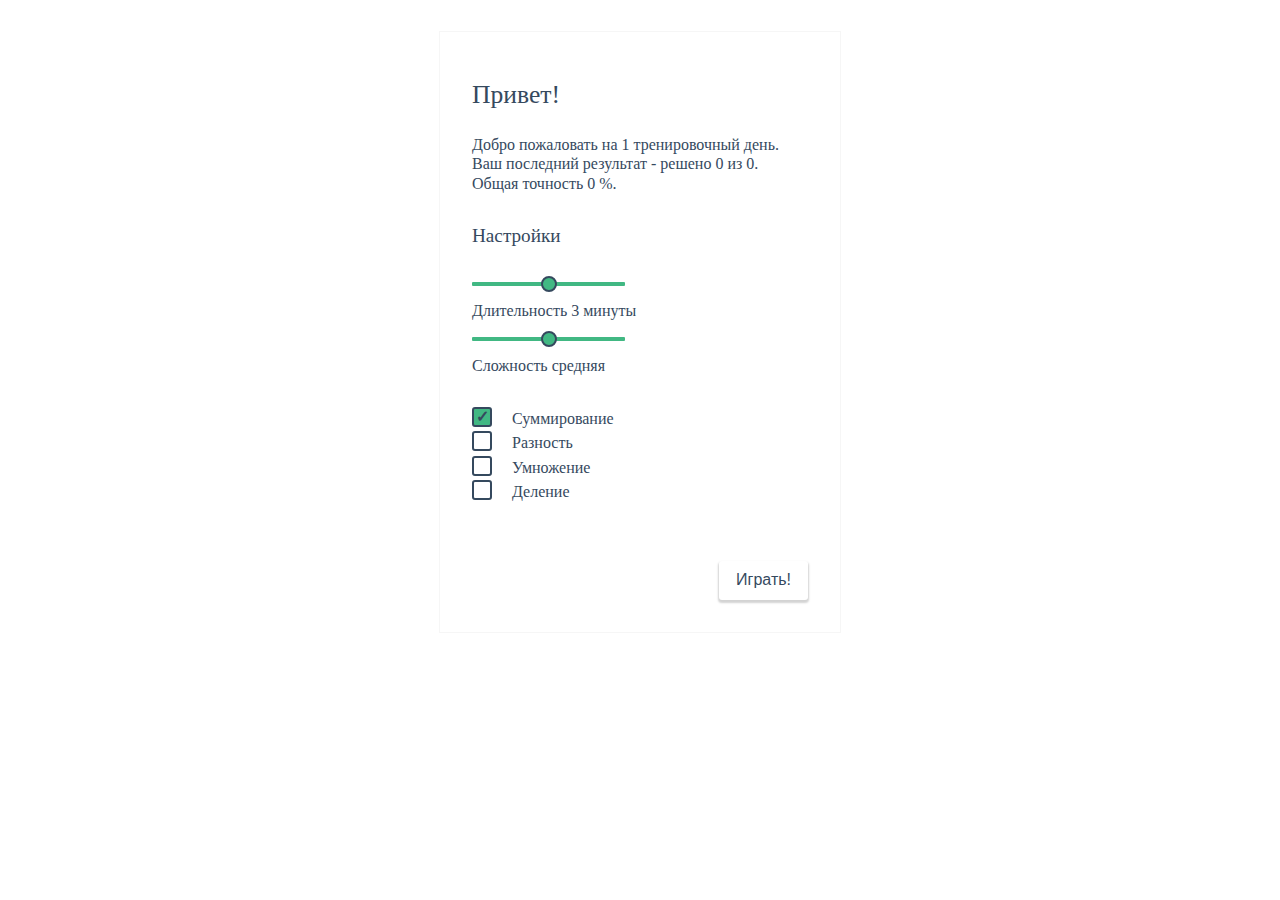
==== index.html @ cf0a99f4 "Initial commit" ====
<!DOCTYPE html><html lang=en><head><meta charset=utf-8><meta http-equiv=X-UA-Compatible content="IE=edge"><meta name=viewport content="width=device-width,initial-scale=1"><title>Brain Trainer</title><link href=/css/app.9ff1cdb1.css rel=preload as=style><link href=/js/app.e458b6df.js rel=preload as=script><link href=/js/chunk-vendors.098f6a54.js rel=preload as=script><link href=/css/app.9ff1cdb1.css rel=stylesheet></head><body><noscript><strong>We're sorry but brain-trainer doesn't work properly without JavaScript enabled. Please enable it to continue.</strong></noscript><div id=app></div><script src=/js/chunk-vendors.098f6a54.js></script><script src=/js/app.e458b6df.js></script></body></html>
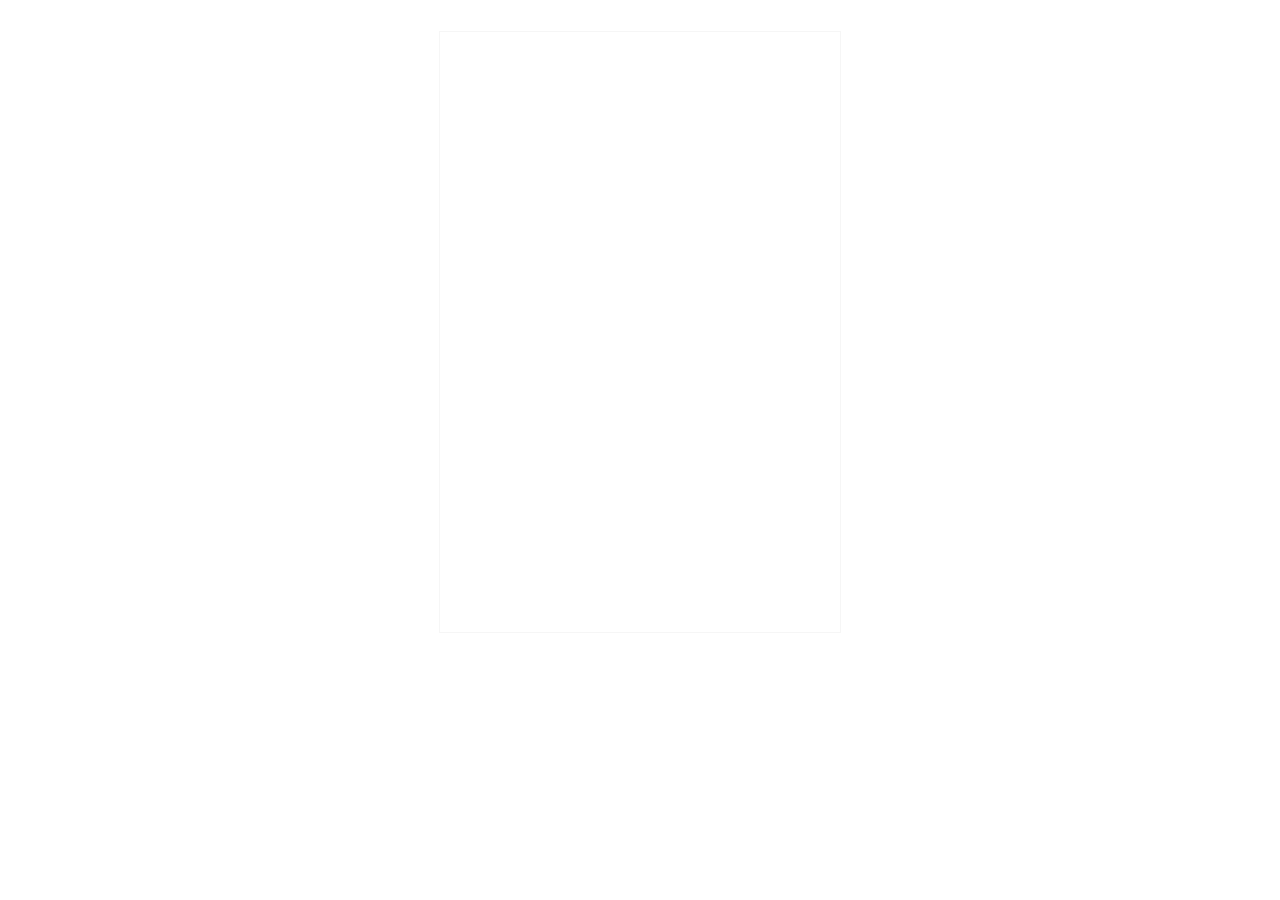
==== commit d49f3c05: "update" ====
--- a/index.html
+++ b/index.html
@@ -1 +1 @@
-<!DOCTYPE html><html lang=en><head><meta charset=utf-8><meta http-equiv=X-UA-Compatible content="IE=edge"><meta name=viewport content="width=device-width,initial-scale=1"><title>Brain Trainer</title><link href=/css/app.9ff1cdb1.css rel=preload as=style><link href=/js/app.e458b6df.js rel=preload as=script><link href=/js/chunk-vendors.098f6a54.js rel=preload as=script><link href=/css/app.9ff1cdb1.css rel=stylesheet></head><body><noscript><strong>We're sorry but brain-trainer doesn't work properly without JavaScript enabled. Please enable it to continue.</strong></noscript><div id=app></div><script src=/js/chunk-vendors.098f6a54.js></script><script src=/js/app.e458b6df.js></script></body></html>+<!DOCTYPE html><html lang=en><head><meta charset=utf-8><meta http-equiv=X-UA-Compatible content="IE=edge"><meta name=viewport content="width=device-width,initial-scale=1"><title>Brain Trainer</title><link href=/css/app.4811eeb0.css rel=preload as=style><link href=/css/chunk-vendors.391ed6f9.css rel=preload as=style><link href=/js/app.f6a22b74.js rel=preload as=script><link href=/js/chunk-vendors.c648b1fd.js rel=preload as=script><link href=/css/chunk-vendors.391ed6f9.css rel=stylesheet><link href=/css/app.4811eeb0.css rel=stylesheet></head><body><noscript><strong>We're sorry but brain-trainer doesn't work properly without JavaScript enabled. Please enable it to continue.</strong></noscript><div id=app></div><script src=/js/chunk-vendors.c648b1fd.js></script><script src=/js/app.f6a22b74.js></script></body></html>